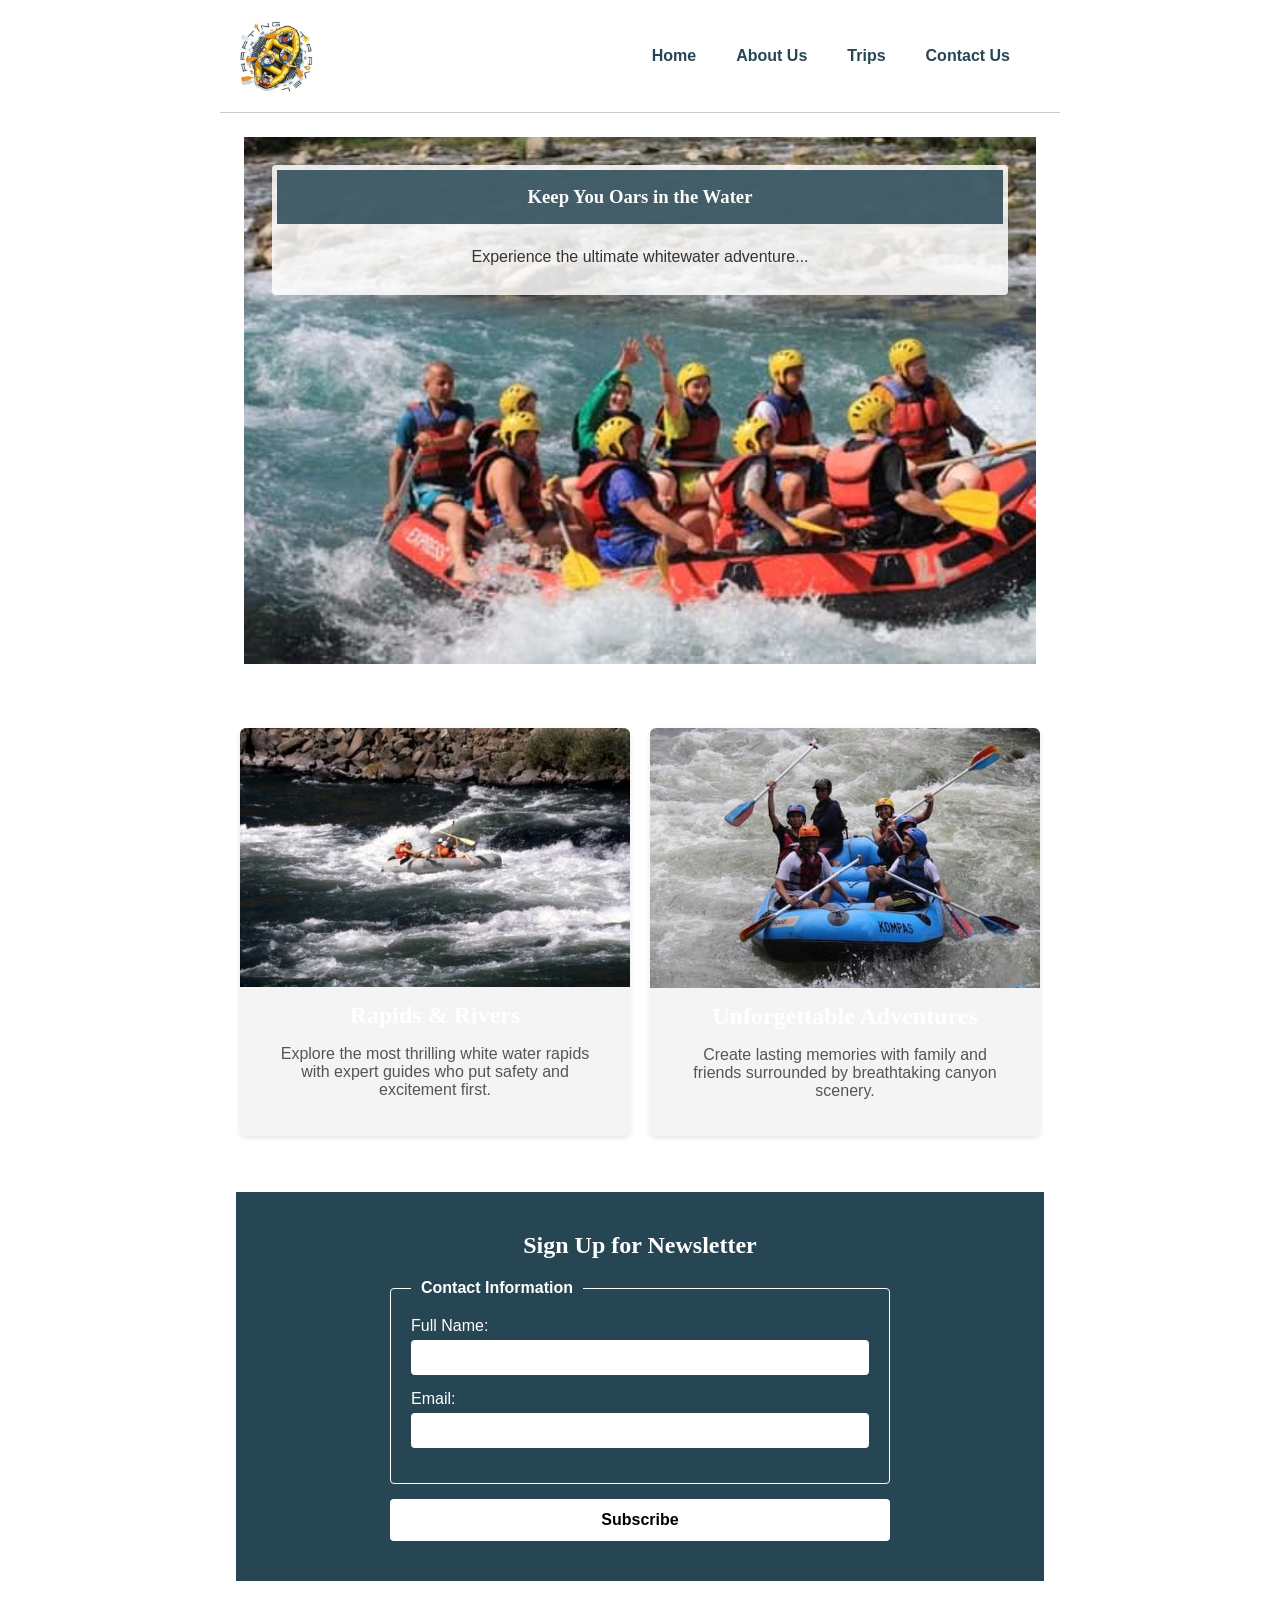
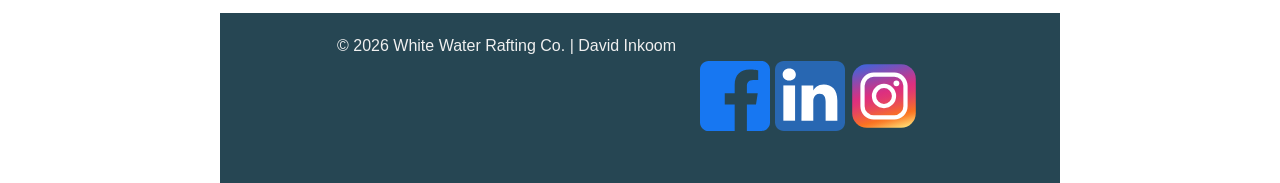
==== wwr/index.html @ 1404f6f3 "created the home page for the rafting site." ====
<html lang="en">

<head>
    <meta charset="UTF-8">
    <meta name="viewport" content="width=device-width, initial-scale=1.0">
    <title>Home - Dry Oar Rafting Co.</title>
    <meta name="description"
      content="Experience the thrill of white water rafting, from rushing rapids and exciting challenges to breathtaking scenery and unforgettable adventures.">
    <meta name="author" content="David Inkoom">
    <link rel="stylesheet" href="styles/rafting.css">
</head>

<body>
    <header>
        <img src="images/z-raftingcompas.jpg" alt="Water Rafting Logo">
        <nav>
            <a href="index.html">Home</a>
            <a href="about.html">About Us</a>
            <a href="trips.html">Trips</a>
            <a href="contact.html">Contact Us</a>
        </nav>
    </header>
    <main>
        <section class="hero">
            <img src="images/hero2.jpg" alt="Rafting adventure">
            <article>
                <h1>Keep You Oars in the Water</h1>
                <p>Experience the ultimate whitewater adventure...</p>
            </article>
        </section>
        <section class="home-grid">
            <div class="card">
                <img src="images/rafting-river.jpg" alt="Rafting in fast river rapids">
                <h2>Rapids & Rivers</h2>
                <p>Explore the most thrilling white water rapids with expert guides who put safety
                    and
                    excitement first.</p>
            </div>
            <div class="card">
                <img src="images/happy-clients.jpg" alt="Happy clients after rafting trip">
                <h2>Unforgettable Adventures</h2>
                <p>Create lasting memories with family and friends surrounded by breathtaking canyon
                    scenery.</p>
            </div>
        </section>
        <section class="newsletter">
            <h2>Sign Up for Newsletter</h2>
            <form>
                <fieldset>
                    <legend>Contact Information</legend>
                    <div class="form-item">
                        <label for="fullname">Full Name:</label>
                        <input type="text" id="fullname" name="fullname" required>
                    </div>
                    <div class="form-item">
                        <label for="email">Email:</label>
                        <input type="email" id="email" name="email" required>
                    </div>
                </fieldset>
                <button type="submit">Subscribe</button>
            </form>
        </section>
    </main>
    <footer>
        <p>&copy; 2026 White Water Rafting Co. | David Inkoom</p>
        <nav class="socialmedia">
            <a href="https://facebook.com" target="_blank">
                <img src="images/facebook.svg" alt="Facebook Icon" class="social-icon">
            </a>
            <a href="https://linkedin.com" target="_blank">
                <img src="images/linkedin.svg" alt="LinkedIn Icon" class="social-icon">
            </a>
            <a href="https://instagram.com" target="_blank">
                <img src="images/instagram.svg" alt="Instagram Icon" class="social-icon">
            </a>
        </nav>
    </footer>

</body>

</html>
---- wwr/styles/rafting.css ----
:root {
    --primary-color: #055a05;
    --secondary-color: #ffffff;
    --accent1-color: #264653;
    --accent2-color: #838383;
    --heading-font: "Times New Roman", "Georgia", serif;
    --body-font: Arial, Helvetica, sans-serif;
}

* {
    margin: 0;
    padding: 0;
    box-sizing: border-box;
}

body {
    font-family: var(--body-font);
    color: var(--accent1-color);
}

header,
main,
footer {
    width: 840px;
    margin: 0 auto;
}

header {
    display: grid;
    grid-template-columns: auto 1fr;
    align-items: center;
    background-color: var(--secondary-color);
    padding: 1rem;
    border-bottom: 1px solid #ccc;
}

header img {
    width: 80px;
    height: auto;
}

header nav {
    display: flex;
    justify-content: flex-end;
    gap: 20px;
}

header nav a {
    text-decoration: none;
    color: var(--accent1-color);
    font-weight: bold;
    padding: 6px 10px;
}

header nav a:hover {
    color: var(--primary-color);
    background-color: #f0f0f0;
    border-radius: 4px;
}

footer {
    display: flex;
    justify-content: center;
    background-color: var(--accent1-color);
    color: var(--accent2-color);
    padding: 1.5rem 2rem;
    margin-top: 2rem;
}

footer p {
    color: #f0f0f0;
    margin: 0;
    padding: 0;
}

h1,
h2 {
    font-family: var(--heading-font);
    color: var(--secondary-color);
}

nav,
p,
section,
article {
    margin: 16px;
    padding: 8px;
}

.socialmedia a {
    text-decoration: none;
}

.hero {
    position: relative;
}

.hero img {
    display: block;
    width: 100%;
    height: auto;
}

.hero h1 {
    top: 20px;
    width: 100%;
    padding: 16px;
    text-align: center;
    opacity: 0.85;
    background-color: var(--accent1-color);
    color: #fff;
}

.hero article {
    position: absolute;
    top: 20px;
    left: 20px;
    right: 20px;
    background-color: rgba(255, 255, 255, 0.85);
    color: #333;
    padding: 5px;
    text-align: center;
    border-radius: 4px;
}

.hero article img {
    float: right;
    width: 125px;
}

/* Home Grid Layout */
.home-grid {
    display: grid;
    grid-template-columns: repeat(auto-fit, minmax(280px, 1fr));
    gap: 20px;
    padding: 40px 20px;
    max-width: 1200px;
    margin: 0 auto;
}

.card {
    background-color: #f4f4f4;
    border-radius: 6px;
    overflow: hidden;
    box-shadow: 0 2px 5px rgba(0, 0, 0, 0.1);
    text-align: center;
    padding-bottom: 20px;
}

.card img {
    width: 100%;
    height: auto;
    display: block;
}

.card h2 {
    margin: 15px 0 10px;
    font-size: 1.5rem
}

.card p {
    padding: 0 15px;
    color: #555;
}

/* Newsletter Section */
.newsletter {
    background-color: var(--accent1-color, #2b4c7e);
    color: #fff;
    padding: 40px 20px;
    text-align: center;
}

.newsletter form {
    max-width: 500px;
    margin: 20px auto 0;
    text-align: left;
}

.newsletter fieldset {
    border: 1px solid #fff;
    padding: 20px;
    border-radius: 4px;
}

.newsletter legend {
    padding: 0 10px;
    font-weight: bold;
}

.form-item {
    margin-bottom: 15px;
}

.form-item label {
    display: block;
    margin-bottom: 5px;
}

.form-item input {
    width: 100%;
    padding: 10px;
    border-radius: 4px;
    border: none;
}

.newsletter button {
    display: block;
    width: 100%;
    padding: 12px;
    background-color: var(--secondary-color, #e0a96d);
    color: #000;
    border: none;
    border-radius: 4px;
    font-size: 1rem;
    font-weight: bold;
    cursor: pointer;
    margin-top: 15px;
}

/* --- HISTORY SECTION --- */
.history-grid {
    display: flex;
    gap: 20px;
    align-items: center;
    margin-top: 10px;
}

.history-grid img {
    width: 220px;
    height: auto;
    border-radius: 4px;
}

.social-icon {
    width: 70px;
    height: auto;
}

/* --- ADVENTURES SECTION --- */
.adventure-grid {
    display: flex;
    justify-content: space-between;
    gap: 10px;
    flex-wrap: wrap;
    margin-top: 15px;
}

.adventure-grid figure {
    flex: 1;
    min-width: 135px;
    text-align: center;
}

.adventure-grid img {
    width: 100%;
    height: 120px;
    object-fit: cover;
    border-radius: 4px;
}

.adventure-grid figcaption {
    font-size: 0.85rem;
    margin-top: 6px;
    font-weight: bold;
    color: var(--accent1-color);
}

/* ==========================================
   --- CONTACT PAGE STYLES ---
   ========================================== */

.company-details-header {
    text-align: center;
    background-color: #f9f9f9;
    padding: 20px;
    margin-bottom: 20px;
    border-radius: 6px;
    border: 1px solid #e0e0e0;
}

.company-details-header h2 {
    color: var(--primary-color);
    margin-bottom: 8px;
}

.company-details-header p {
    margin: 5px 0;
    color: var(--accent1-color);
    font-size: 1.05rem;
}

.contact-grid {
    display: grid;
    grid-template-columns: 1fr 1fr;
    gap: 20px;
    margin: 20px 0;
}

.company-info {
    background-color: #f9f9f9;
    padding: 20px;
    border-radius: 6px;
    border: 1px solid #e0e0e0;
    grid-column: 1;
    grid-row: 1;
}

.contact-form-section {
    background-color: #f9f9f9;
    padding: 20px;
    border-radius: 6px;
    border: 1px solid #e0e0e0;
    grid-column: 2;
    grid-row: 1;
}

/* Employee Profiles Container (Spans full width underneath) */
.employee-profiles {
    background-color: #f9f9f9;
    padding: 20px;
    border-radius: 6px;
    border: 1px solid #e0e0e0;
    grid-column: 1 / -1;
    grid-row: 2;
}

/* Google Map Styling */
.map-container {
    margin-top: 100px;
    width: auto;
    height: 250px;

}

.map-container iframe {
    width: 100%;
    height: 100%;
    border: 0;
    border-radius: 4px;
    box-shadow: none;
}

/* Three Employee Profiles Layout */
.profiles-container {
    display: flex;
    justify-content: space-around;
    gap: 20px;
    margin-top: 15px;
    flex-wrap: wrap;
    box-shadow: none;

}

.profiles-container figure {
    text-align: center;
    flex: 1;
    min-width: 150px;
    margin: 0;
}

.profiles-container img {
    width: 110px;
    height: 110px;
    object-fit: cover;
    border-radius: 50%;
    border: 3px solid var(--primary-color);
    margin-bottom: 8px;
}

.profiles-container figcaption {
    font-size: 0.95rem;
    color: var(--accent1-color);
    line-height: 1.4;
}

.contact-form-section form {
    display: flex;
    flex-direction: column;
    gap: 15px;
    margin-top: 15px;
}

.contact-form-section .form-item {
    display: flex;
    flex-direction: column;
    gap: 5px;
    margin: 0;
    padding: 0;
}

.contact-form-section label {
    font-weight: bold;
    color: var(--accent1-color);
    padding: 0;
    margin: 0;
}

.contact-form-section input[type="text"],
.contact-form-section input[type="email"],
.contact-form-section textarea {
    padding: 10px;
    border: 1px solid #ccc;
    border-radius: 4px;
    font-size: 1rem;
    font-family: var(--body-font);
}

.radio-group {
    border: 1px solid #ccc;
    padding: 15px;
    border-radius: 4px;
    background-color: var(--secondary-color);
    margin: 0;
}

.radio-group legend {
    font-weight: bold;
    padding: 0 5px;
    color: var(--primary-color);
    font-family: var(--heading-font);
}

.radio-group div {
    display: flex;
    align-items: center;
    gap: 10px;
    margin-top: 8px;
}

.radio-group input[type="radio"] {
    width: 18px;
    height: 18px;
    cursor: pointer;
}

/* Checkbox Item Styling */
.checkbox-item {
    display: flex;
    align-items: center;
    gap: 10px;
    margin: 5px 0;
    padding: 0;
}

.checkbox-item input[type="checkbox"] {
    width: 20px;
    height: 20px;
    cursor: pointer;
}

/* Submit Button */
.submit-btn {
    background-color: var(--primary-color);
    color: var(--secondary-color);
    padding: 12px 20px;
    border: none;
    border-radius: 4px;
    font-size: 1rem;
    font-weight: bold;
    cursor: pointer;
    transition: background-color 0.2s ease;
    align-self: flex-start;
}

.submit-btn:hover {
    background-color: #033c03;
}
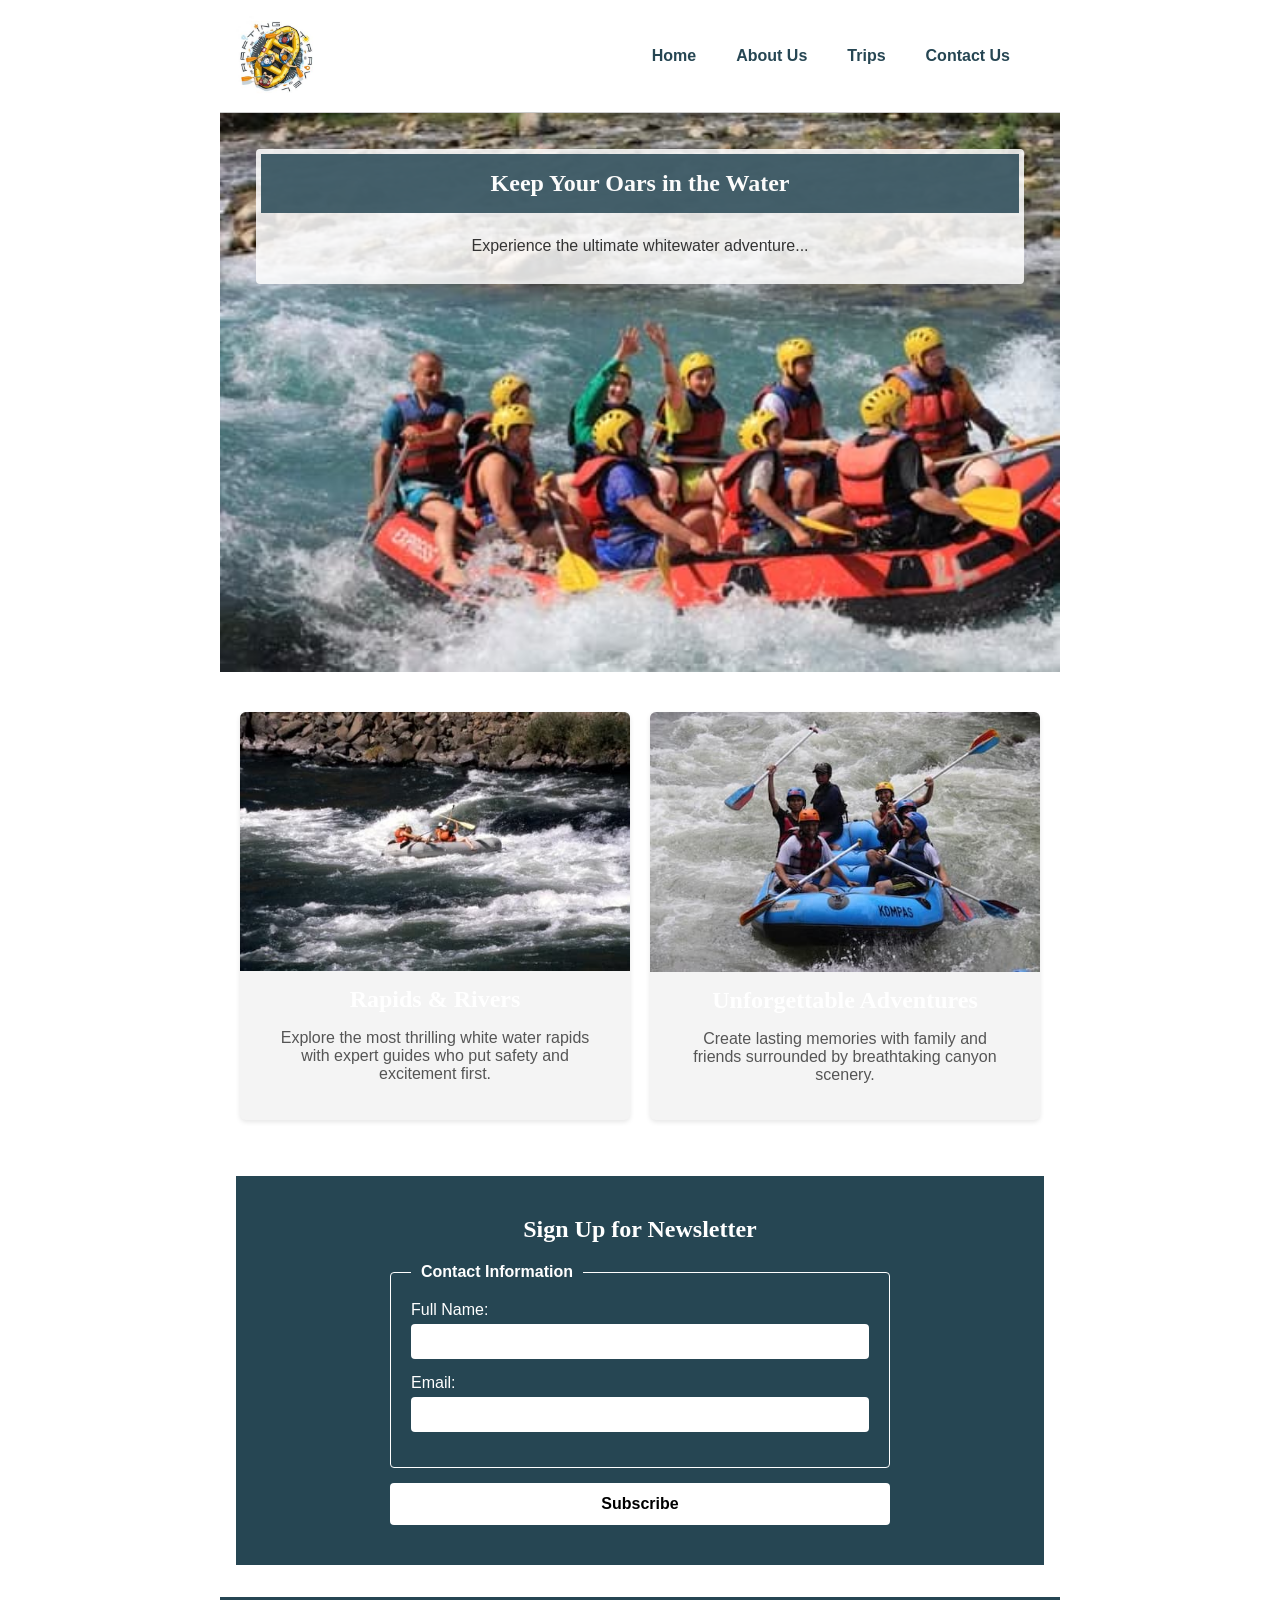
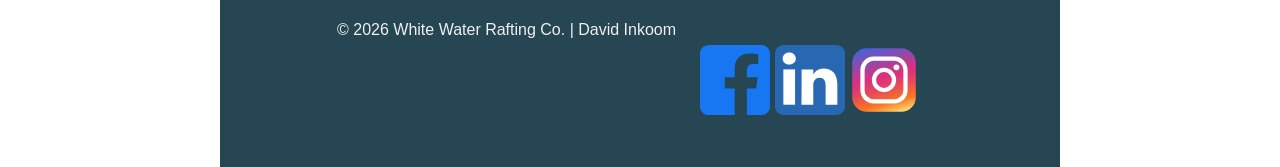
==== commit 00b27ad7: "edited homepage for rafting site." ====
--- a/wwr/index.html
+++ b/wwr/index.html
@@ -1,3 +1,4 @@
+<!DOCTYPE html>
 <html lang="en">
 
 <head>
@@ -21,13 +22,13 @@
         </nav>
     </header>
     <main>
-        <section class="hero">
+        <div class="hero">
             <img src="images/hero2.jpg" alt="Rafting adventure">
             <article>
-                <h1>Keep You Oars in the Water</h1>
+                <h1>Keep Your Oars in the Water</h1>
                 <p>Experience the ultimate whitewater adventure...</p>
             </article>
-        </section>
+        </div>
         <section class="home-grid">
             <div class="card">
                 <img src="images/rafting-river.jpg" alt="Rafting in fast river rapids">
